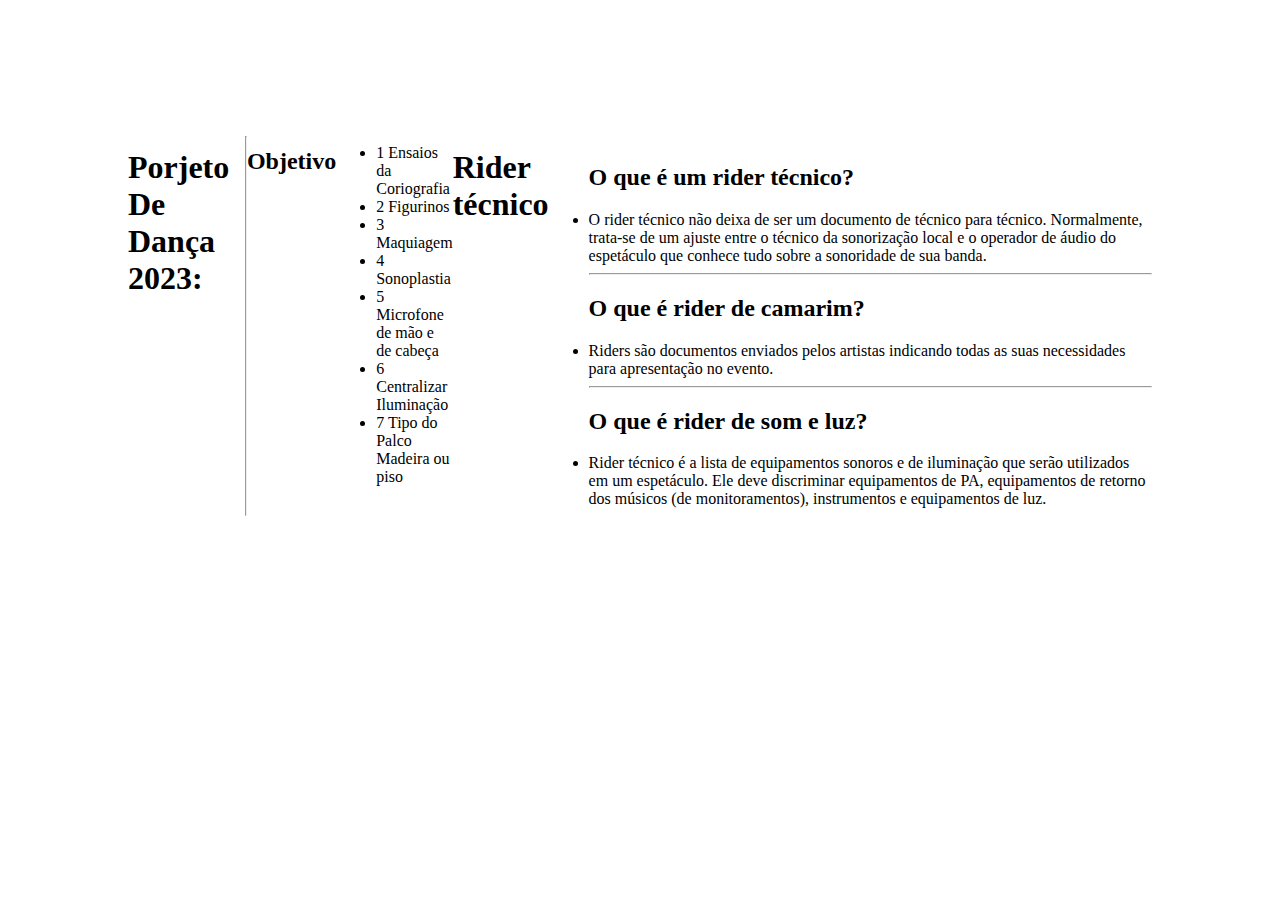
==== index.html @ bfa107d7 "Co-authored-by: edilson gomes de lima <68605911+edskate@users.noreply.github.com>" ====
<!DOCTYPE html>
<html lang="en">
<head>
    <meta charset="UTF-8">
    <meta http-equiv="X-UA-Compatible" content="IE=edge">
    <meta name="viewport" content="width=device-width, initial-scale=1.0">
    <title>Criação 001</title>
    <link rel="stylesheet" href="style.css">
</head>
<body>
    <h1>Porjeto De Dança 2023:</h1>
    <hr>
    <h2>Objetivo</h2>
    <ul>
        <li>1 Ensaios da Coriografia</li>
        <li>2 Figurinos</li>
        <li>3 Maquiagem</li>
        <li>4 Sonoplastia</li>
        <li>5 Microfone de mão e de cabeça</li>
        <li>6 Centralizar Iluminação</li>
        <li>7 Tipo do Palco Madeira ou piso</li>
        

    </ul>
    <h1>Rider técnico</h1>
    <ul>
        <h2>O que é um rider técnico?</h2>
        <li>O rider técnico não deixa de ser um documento de técnico para técnico. Normalmente, trata-se de um ajuste entre o técnico da sonorização local e o operador de áudio do espetáculo que conhece tudo sobre a sonoridade de sua banda.</li>
        <hr>
        <h2>O que é rider de camarim?</h2>
<li>Riders são documentos enviados pelos artistas indicando todas as suas necessidades para apresentação no evento.</li>
<hr>
<h2>O que é rider de som e luz?</h2>
<li>Rider técnico é a lista de equipamentos sonoros e de iluminação que serão utilizados em um espetáculo. Ele deve discriminar equipamentos de PA, equipamentos de retorno dos músicos (de monitoramentos), instrumentos e equipamentos de luz.</li>
    </ul>
    
</body>
</html>
---- style.css ----
body{
    margin: 10%;
    display: block;
    display: inline-flex;
}
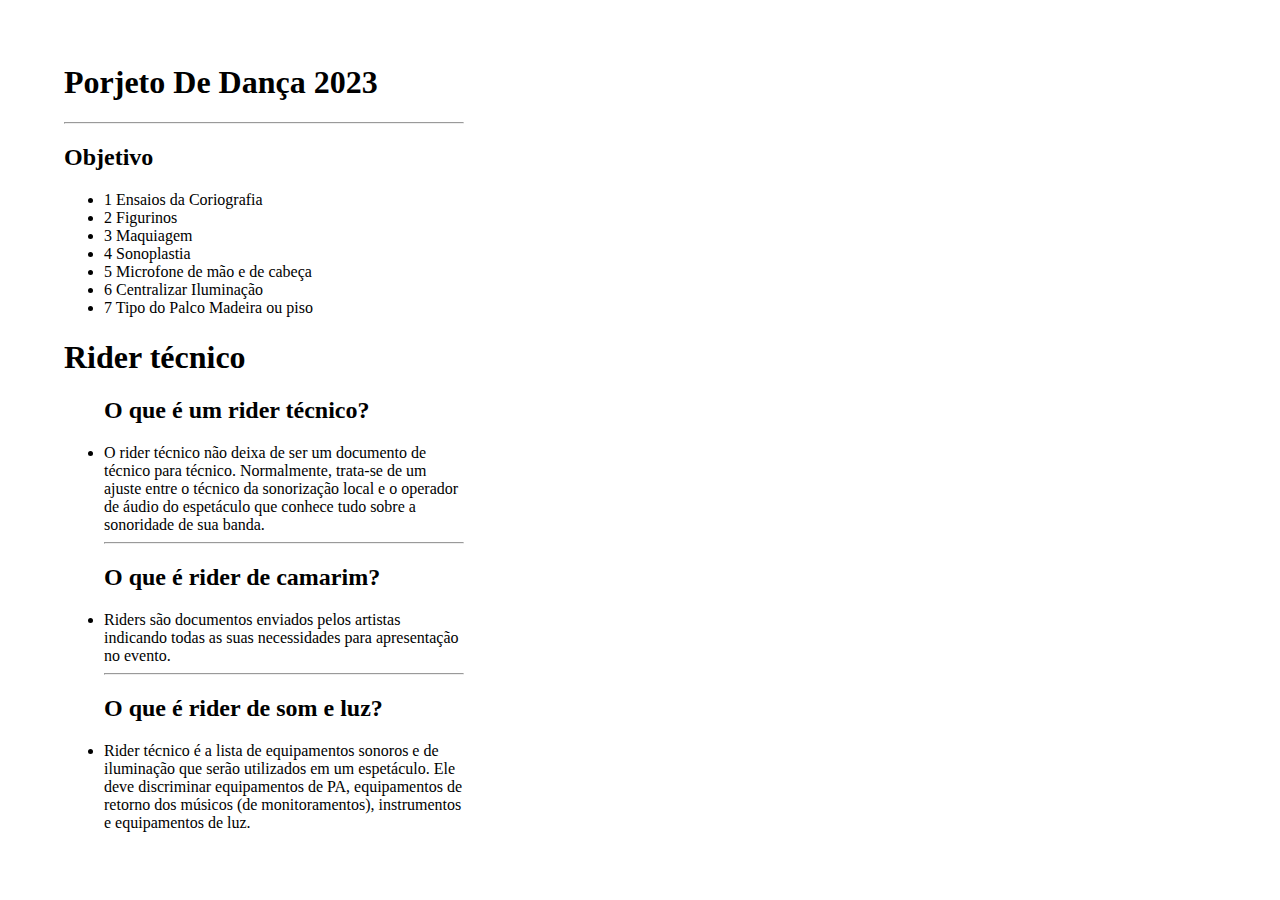
==== commit 7c089087: "Criação de style" ====
--- a/index.html
+++ b/index.html
@@ -8,7 +8,7 @@
     <link rel="stylesheet" href="style.css">
 </head>
 <body>
-    <h1>Porjeto De Dança 2023:</h1>
+    <h1>Porjeto De Dança 2023</h1>
     <hr>
     <h2>Objetivo</h2>
     <ul>
--- a/style.css
+++ b/style.css
@@ -1,5 +1,6 @@
 body{
-    margin: 10%;
+    margin: 5%;
     display: block;
-    display: inline-flex;
+    display: inline-flexbox;
+    width: 400px;
 }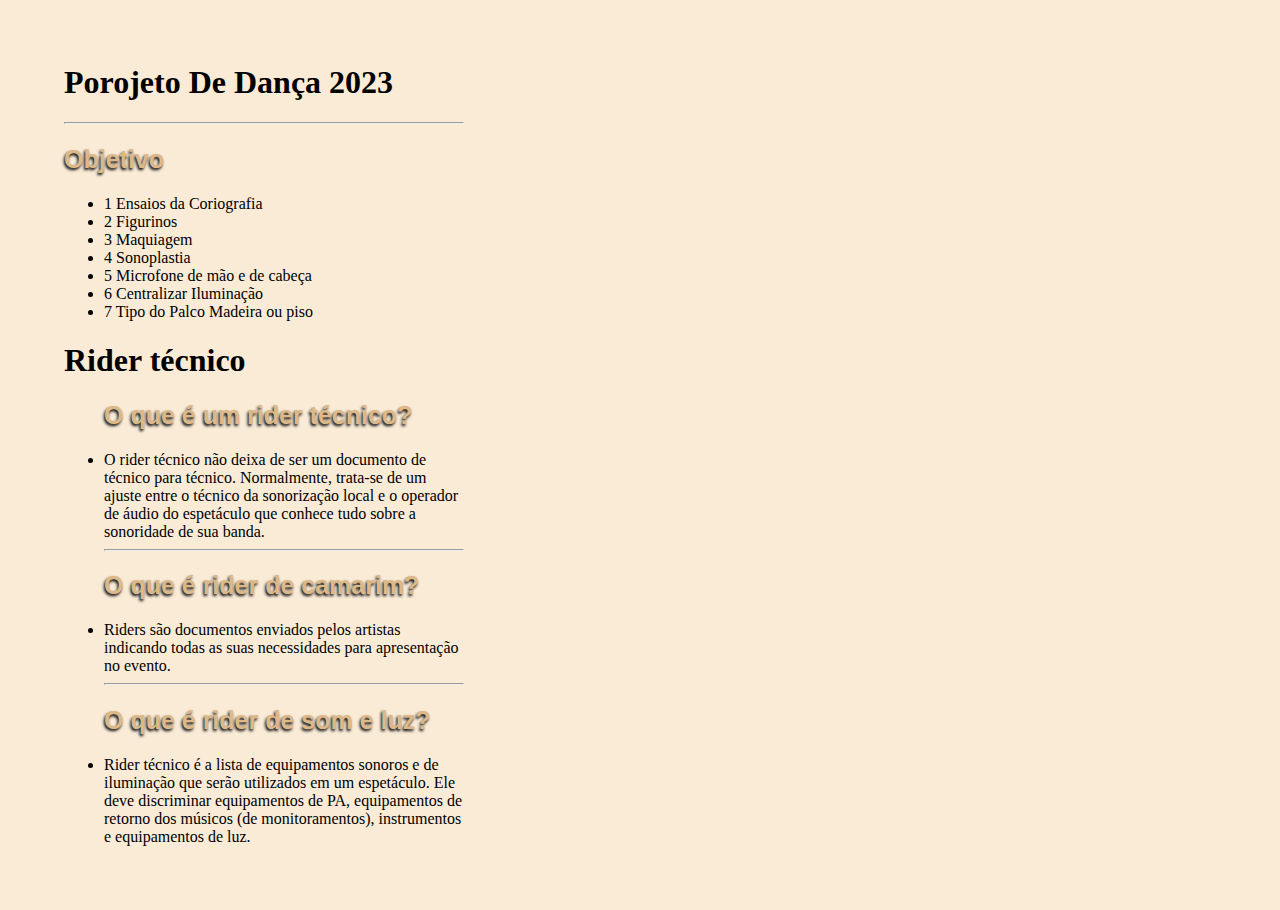
==== commit 579d6b00: "Criando alterações" ====
--- a/index.html
+++ b/index.html
@@ -8,7 +8,7 @@
     <link rel="stylesheet" href="style.css">
 </head>
 <body>
-    <h1>Porjeto De Dança 2023</h1>
+    <h1>Porojeto De Dança 2023</h1>
     <hr>
     <h2>Objetivo</h2>
     <ul>
--- a/style.css
+++ b/style.css
@@ -3,4 +3,11 @@
     display: block;
     display: inline-flexbox;
     width: 400px;
+   background-color: antiquewhite;
+}
+h2{
+    color: burlywood;
+    text-shadow: -1px 2px 3px #000;
+    font-size: 25px;
+    font-family: Arial, Helvetica, sans-serif;
 }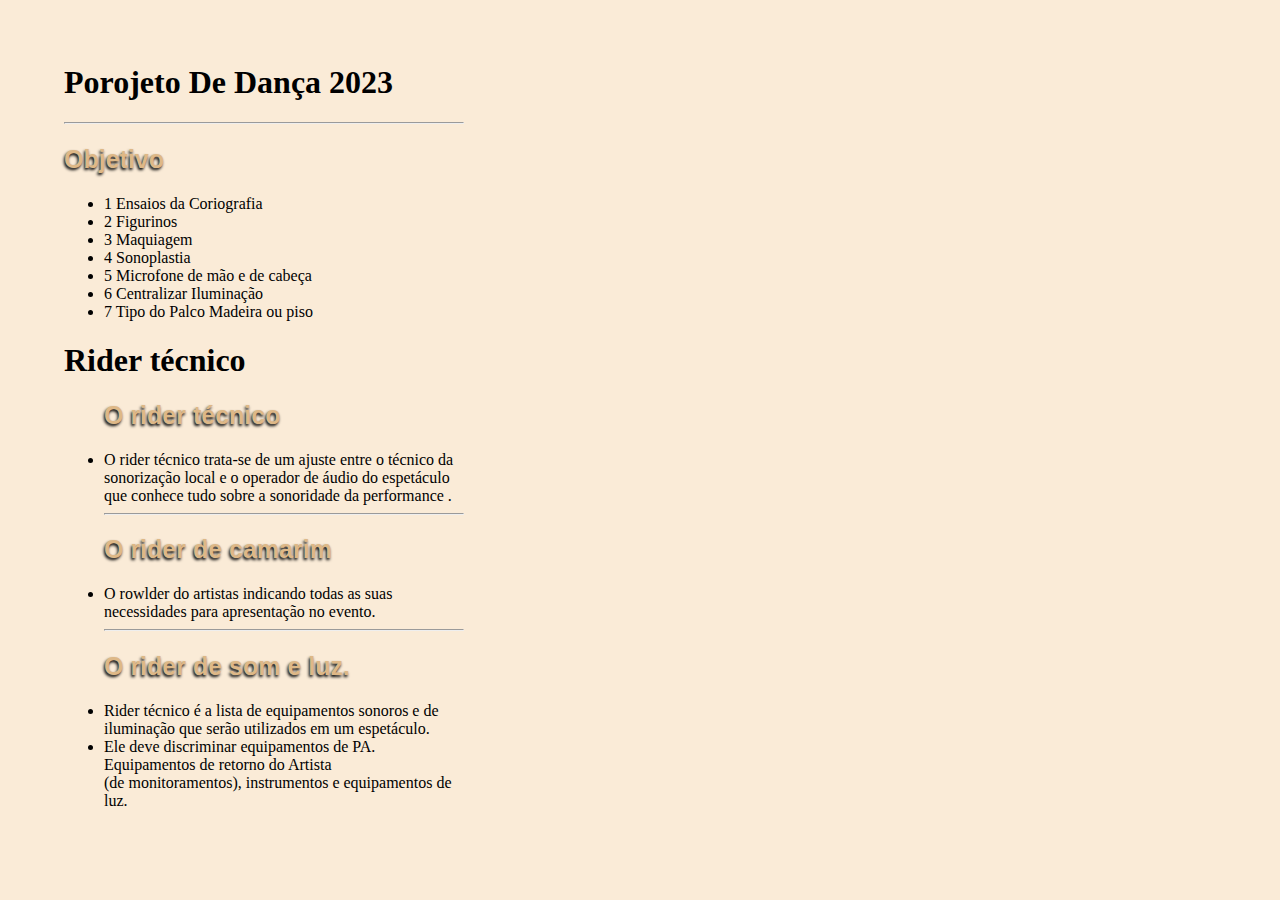
==== commit 895821f5: "Atualização" ====
--- a/index.html
+++ b/index.html
@@ -24,14 +24,15 @@
     </ul>
     <h1>Rider técnico</h1>
     <ul>
-        <h2>O que é um rider técnico?</h2>
-        <li>O rider técnico não deixa de ser um documento de técnico para técnico. Normalmente, trata-se de um ajuste entre o técnico da sonorização local e o operador de áudio do espetáculo que conhece tudo sobre a sonoridade de sua banda.</li>
+        <h2>O  rider técnico</h2>
+        <li>O rider técnico trata-se de um ajuste entre o técnico da sonorização local e o operador de áudio do espetáculo que conhece tudo sobre a sonoridade da performance .</li>
         <hr>
-        <h2>O que é rider de camarim?</h2>
-<li>Riders são documentos enviados pelos artistas indicando todas as suas necessidades para apresentação no evento.</li>
+        <h2>O  rider de camarim</h2>
+<li> O rowlder do artistas indicando todas as suas necessidades para apresentação no evento.</li>
 <hr>
-<h2>O que é rider de som e luz?</h2>
-<li>Rider técnico é a lista de equipamentos sonoros e de iluminação que serão utilizados em um espetáculo. Ele deve discriminar equipamentos de PA, equipamentos de retorno dos músicos (de monitoramentos), instrumentos e equipamentos de luz.</li>
+<h2>O  rider de som e luz.</h2>
+<li>Rider técnico é a lista de equipamentos sonoros e de iluminação que serão utilizados em um espetáculo.</li>
+    <li> Ele deve discriminar equipamentos de PA. Equipamentos de retorno do Artista <br> (de monitoramentos), instrumentos e equipamentos de luz.</li>
     </ul>
     
 </body>
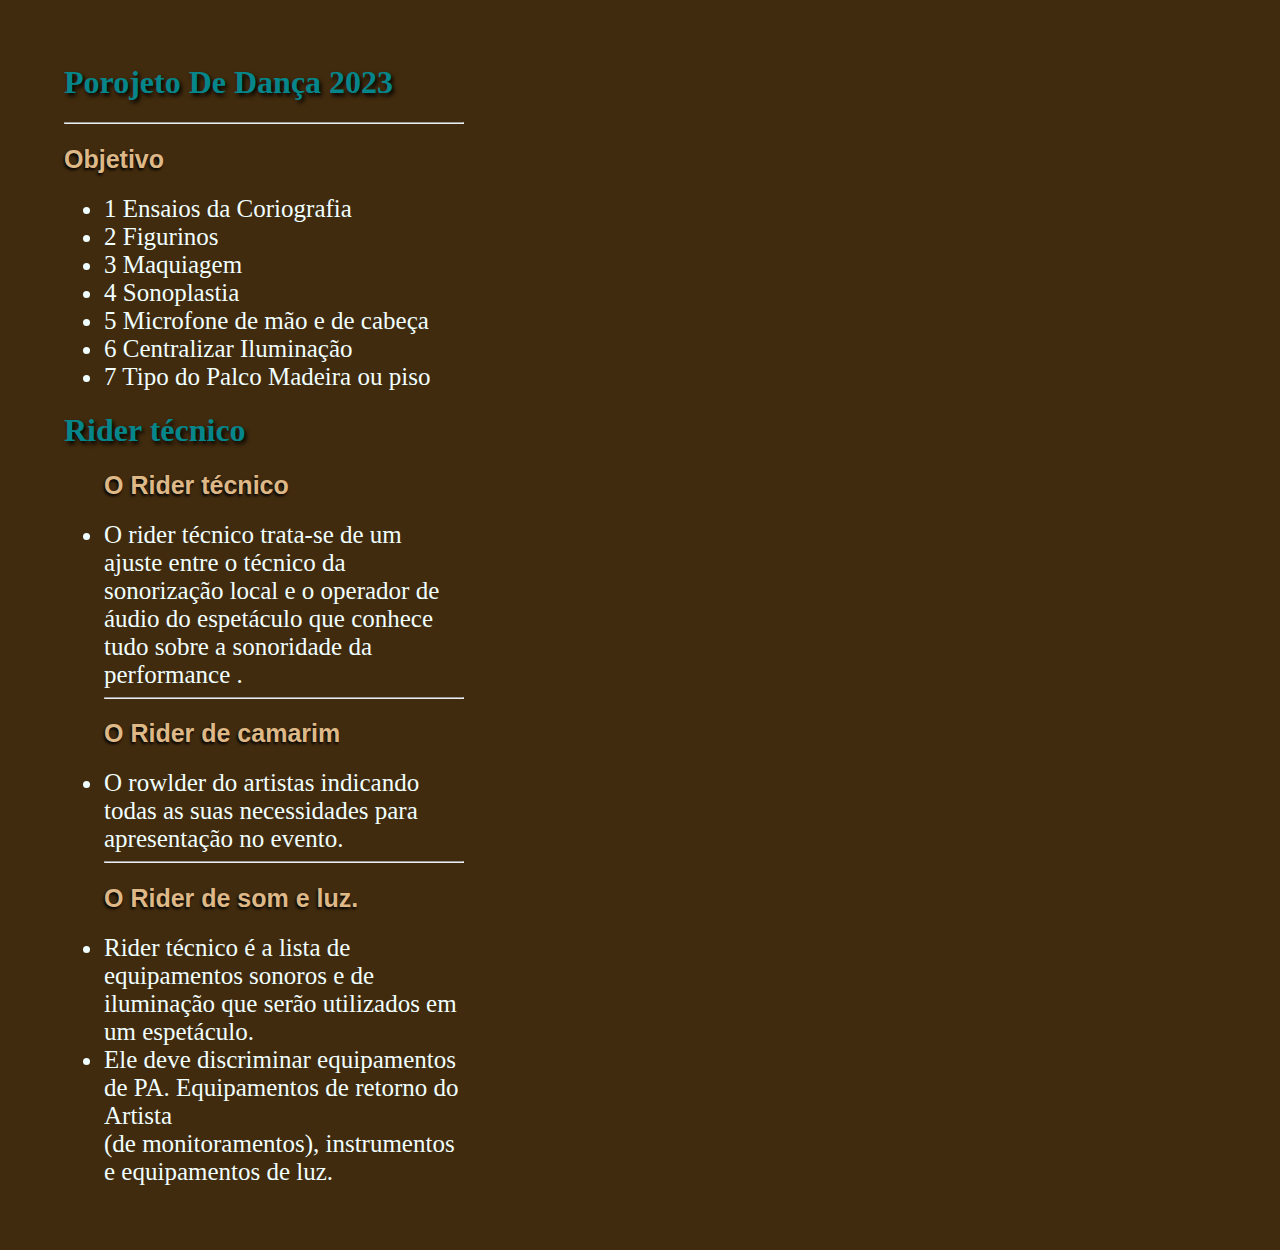
==== commit 81df3dad: "Atualização estilo" ====
--- a/index.html
+++ b/index.html
@@ -24,13 +24,13 @@
     </ul>
     <h1>Rider técnico</h1>
     <ul>
-        <h2>O  rider técnico</h2>
+        <h2>O  Rider técnico</h2>
         <li>O rider técnico trata-se de um ajuste entre o técnico da sonorização local e o operador de áudio do espetáculo que conhece tudo sobre a sonoridade da performance .</li>
         <hr>
-        <h2>O  rider de camarim</h2>
+        <h2>O  Rider de camarim</h2>
 <li> O rowlder do artistas indicando todas as suas necessidades para apresentação no evento.</li>
 <hr>
-<h2>O  rider de som e luz.</h2>
+<h2>O  Rider de som e luz.</h2>
 <li>Rider técnico é a lista de equipamentos sonoros e de iluminação que serão utilizados em um espetáculo.</li>
     <li> Ele deve discriminar equipamentos de PA. Equipamentos de retorno do Artista <br> (de monitoramentos), instrumentos e equipamentos de luz.</li>
     </ul>
--- a/style.css
+++ b/style.css
@@ -3,11 +3,20 @@
     display: block;
     display: inline-flexbox;
     width: 400px;
-   background-color: antiquewhite;
+   background-color: rgb(65, 43, 14);
 }
 h2{
     color: burlywood;
     text-shadow: -1px 2px 3px #000;
     font-size: 25px;
     font-family: Arial, Helvetica, sans-serif;
+}
+li{
+    color: azure;
+    font-size: 25px;
+}
+h1{
+    color: rgb(4, 134, 139);
+    text-shadow:2px 3px 4px  #000;
+
 }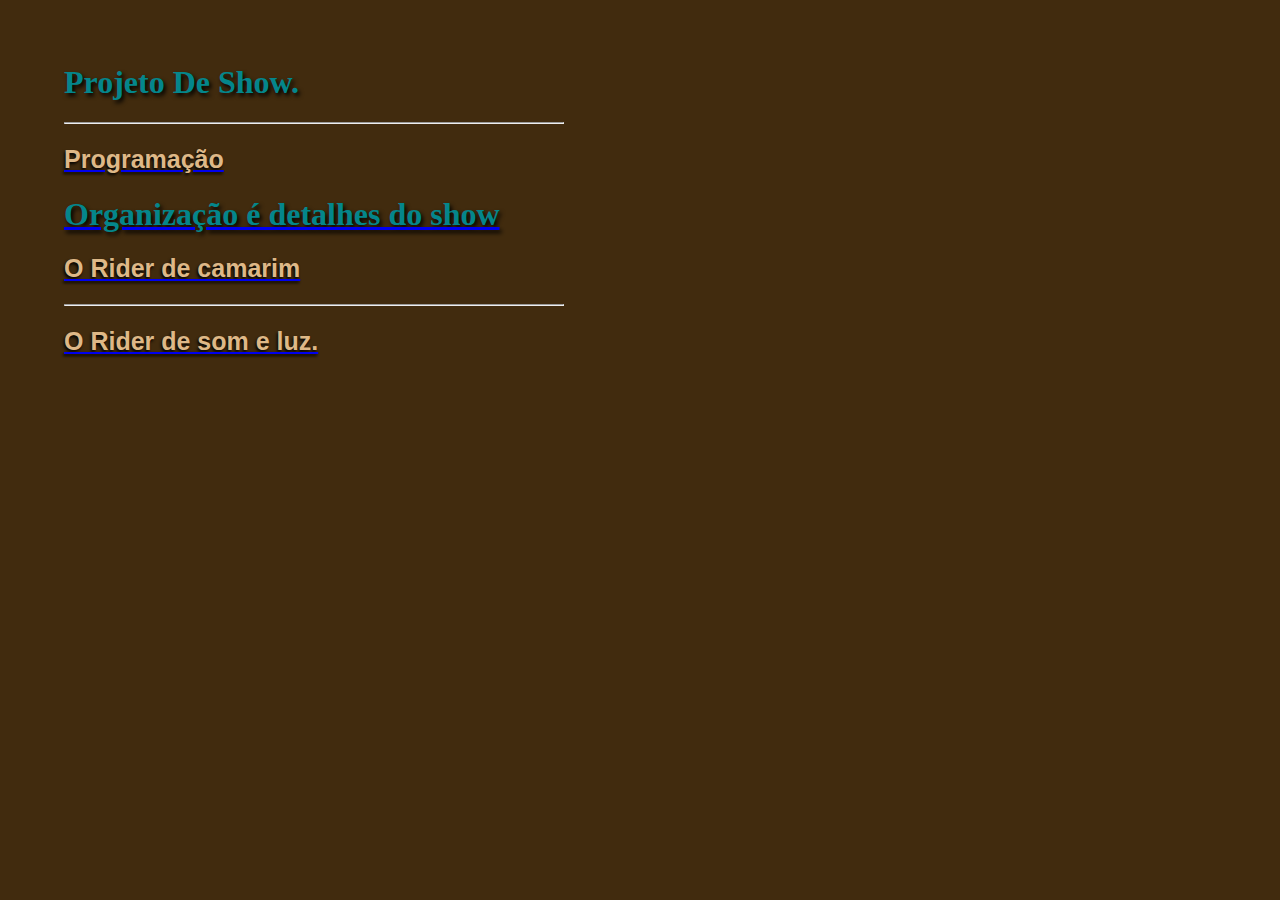
==== commit 2c598295: "Criando 6 modificaçoes" ====
--- a/index.html
+++ b/index.html
@@ -8,32 +8,18 @@
     <link rel="stylesheet" href="style.css">
 </head>
 <body>
-    <h1>Porojeto De Dança 2023</h1>
+    <h1>Projeto De Show.</h1>
     <hr>
-    <h2>Objetivo</h2>
-    <ul>
-        <li>1 Ensaios da Coriografia</li>
-        <li>2 Figurinos</li>
-        <li>3 Maquiagem</li>
-        <li>4 Sonoplastia</li>
-        <li>5 Microfone de mão e de cabeça</li>
-        <li>6 Centralizar Iluminação</li>
-        <li>7 Tipo do Palco Madeira ou piso</li>
-        
 
-    </ul>
-    <h1>Rider técnico</h1>
-    <ul>
-        <h2>O  Rider técnico</h2>
-        <li>O rider técnico trata-se de um ajuste entre o técnico da sonorização local e o operador de áudio do espetáculo que conhece tudo sobre a sonoridade da performance .</li>
-        <hr>
-        <h2>O  Rider de camarim</h2>
-<li> O rowlder do artistas indicando todas as suas necessidades para apresentação no evento.</li>
+    <a href="Objetivo.html"><h2>Programação</h2></a>
+    
+    <a href="Rider.html"><h1>Organização é detalhes do show </h1></a>
+   
+        <a href="Rider Camarim.html"><h2>O  Rider de camarim</h2></a>
+
 <hr>
-<h2>O  Rider de som e luz.</h2>
-<li>Rider técnico é a lista de equipamentos sonoros e de iluminação que serão utilizados em um espetáculo.</li>
-    <li> Ele deve discriminar equipamentos de PA. Equipamentos de retorno do Artista <br> (de monitoramentos), instrumentos e equipamentos de luz.</li>
-    </ul>
+<a href="O  Rider Luz.html"><h2>O  Rider de som e luz.</h2></a>
+
     
 </body>
 </html>--- a/style.css
+++ b/style.css
@@ -2,7 +2,7 @@
     margin: 5%;
     display: block;
     display: inline-flexbox;
-    width: 400px;
+    width: 500px;
    background-color: rgb(65, 43, 14);
 }
 h2{
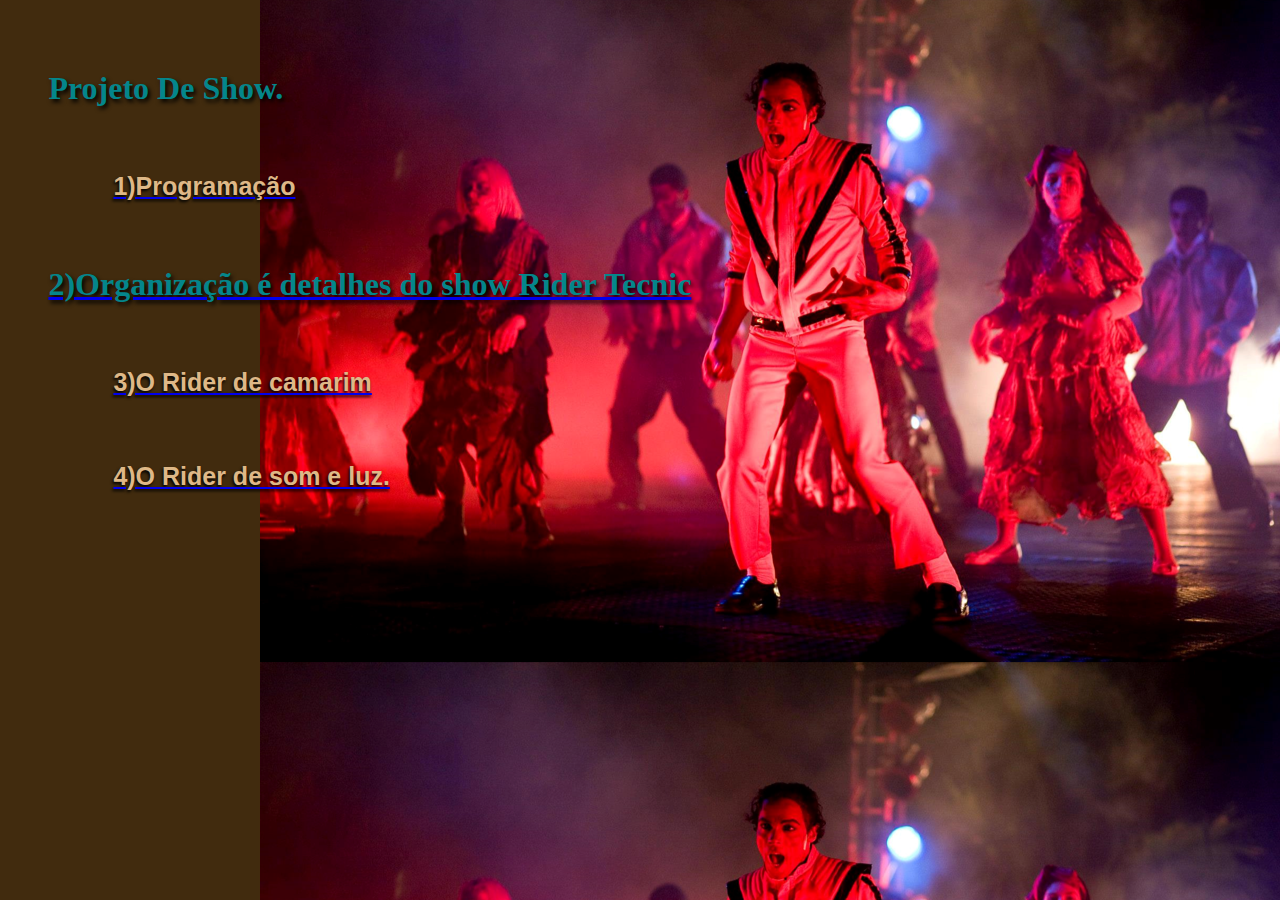
==== commit 916d3eb2: "Noavs alteraçoes" ====
--- a/index.html
+++ b/index.html
@@ -1,25 +1,30 @@
 <!DOCTYPE html>
 <html lang="en">
-<head>
-    <meta charset="UTF-8">
-    <meta http-equiv="X-UA-Compatible" content="IE=edge">
-    <meta name="viewport" content="width=device-width, initial-scale=1.0">
+  <head>
+    <meta charset="UTF-8" />
+    <meta http-equiv="X-UA-Compatible" content="IE=edge" />
+    <meta name="viewport" content="width=device-width, initial-scale=1.0" />
     <title>Criação 001</title>
-    <link rel="stylesheet" href="style.css">
-</head>
-<body>
+    <link rel="stylesheet" href="style.css" />
+    <style>
+      body {
+        background-position: 130%;
+        justify-content: center;
+        max-width: 100%;
+        background-image: url("banner\ 1.png");
+        background-repeat: repeat-y;
+      }
+    </style>
+  </head>
+  <body>
     <h1>Projeto De Show.</h1>
-    <hr>
 
-    <a href="Objetivo.html"><h2>Programação</h2></a>
-    
-    <a href="Rider.html"><h1>Organização é detalhes do show </h1></a>
-   
-        <a href="Rider Camarim.html"><h2>O  Rider de camarim</h2></a>
+    <a href="Objetivo.html"><h2>1)Programação</h2></a>
 
-<hr>
-<a href="O  Rider Luz.html"><h2>O  Rider de som e luz.</h2></a>
+    <a href="Rider.html"><h1>2)Organização é detalhes do show Rider Tecnic</h1></a>
 
-    
-</body>
-</html>+    <a href="Rider Camarim.html"><h2>3)O Rider de camarim</h2></a>
+
+    <a href="O  Rider Luz.html"><h2>4)O Rider de som e luz.</h2></a>
+  </body>
+</html>
--- a/style.css
+++ b/style.css
@@ -1,14 +1,17 @@
 body{
-    margin: 5%;
+    margin: 3%;
     display: block;
     display: inline-flexbox;
-    width: 500px;
+    width: 650px;
+    padding: 10px;
    background-color: rgb(65, 43, 14);
+   
 }
 h2{
     color: burlywood;
     text-shadow: -1px 2px 3px #000;
     font-size: 25px;
+    margin: 10%;
     font-family: Arial, Helvetica, sans-serif;
 }
 li{
